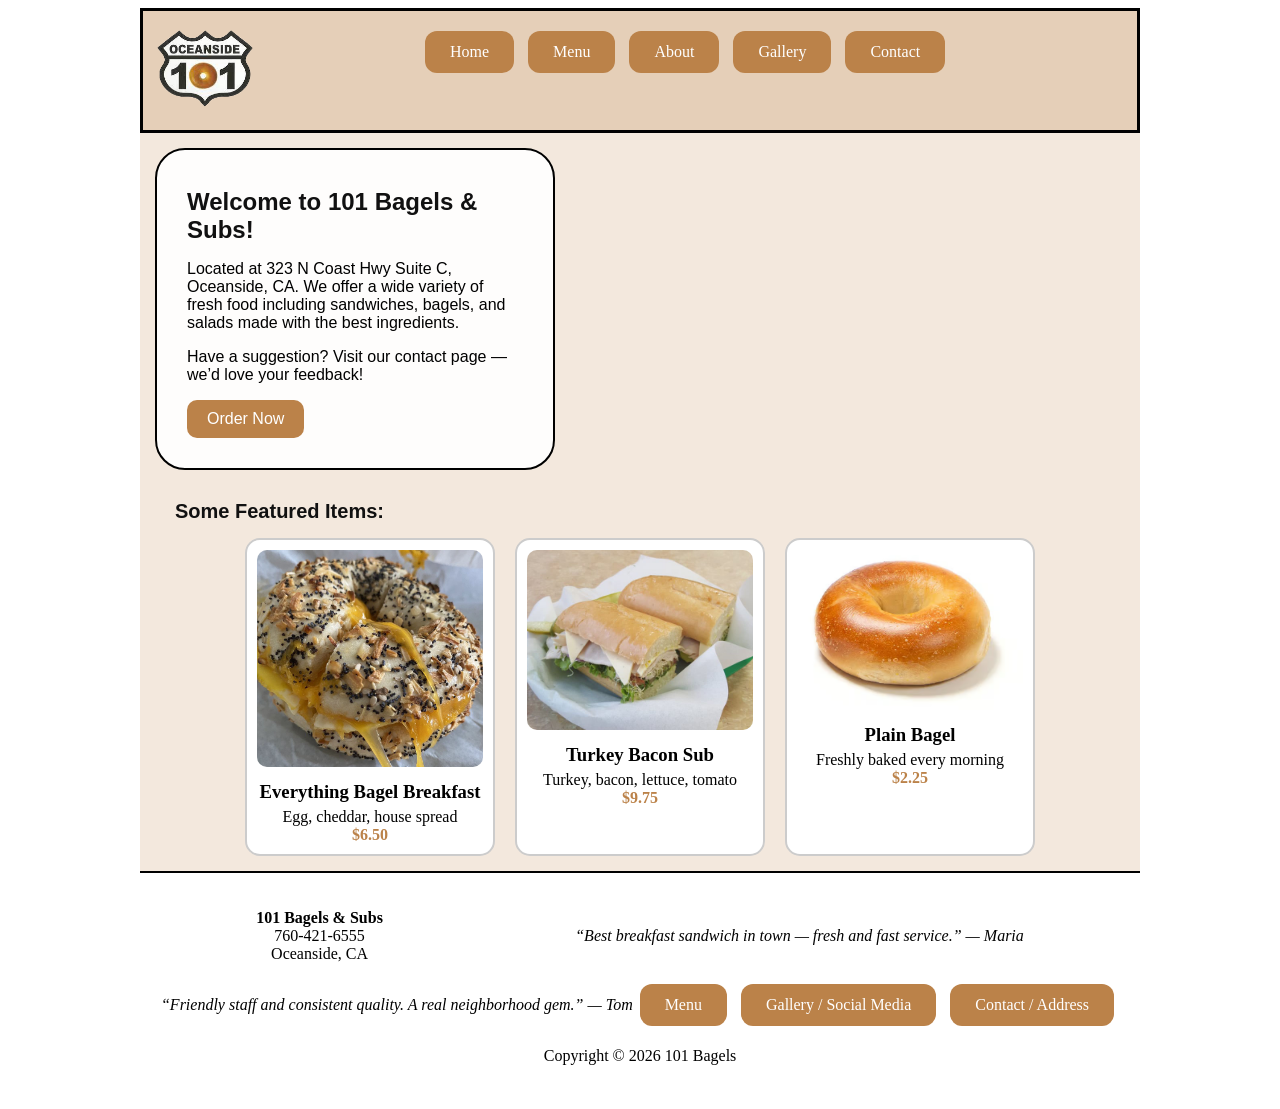
==== index.html @ 23ee876d "Add files via upload" ====
<!doctype html>
<html lang="en">
<head>
  <meta charset="UTF-8">
  <meta name="viewport" content="width=device-width, initial-scale=1.0">
  <link rel="icon" type="image/x-icon" href="logo.png">
  <link rel="stylesheet" type="text/css" href="style.css">
  <title>101 Bagels | Homepage</title>
</head>
<body>

  <!-- Logo (clickable) -->
  <div id="logo">
    <a href="index.html">
      <img src="logo.png" alt="101 Bagels Logo" width="100" height="99">
    </a>
  </div>

  <!-- Header -->
  <div class="Header">
    <a href="index.html" class="button">Home</a>
    <a href="menu.html" class="button">Menu</a>
    <a href="about.html" class="button">About</a>
    <a href="gallery.html" class="button">Gallery</a>
    <a href="contact.html" class="button">Contact</a>
  </div>

  <!-- Content -->
  <div class="Content">
    <div class="welcome-box">
      <h2>Welcome to 101 Bagels & Subs!</h2>
      <p>Located at 323 N Coast Hwy Suite C, Oceanside, CA. We offer a wide variety of fresh food including sandwiches, bagels, and salads made with the best ingredients.</p>
      <p>Have a suggestion? Visit our contact page — we’d love your feedback!</p>
      <button class="order-btn">Order Now</button>
    </div>

    <!-- Featured Items -->
    <div class="featured">
      <h2>Some Featured Items:</h2>
      <div class="featured-items">

        <div class="item">
          <img src="everything-bagel.jpg" alt="Everything Bagel Breakfast">
          <h3>Everything Bagel Breakfast</h3>
          <p>Egg, cheddar, house spread</p>
          <p class="price">$6.50</p>
        </div>

        <div class="item">
          <img src="turkey-sub.jpg" alt="Turkey Bacon Sub">
          <h3>Turkey Bacon Sub</h3>
          <p>Turkey, bacon, lettuce, tomato</p>
          <p class="price">$9.75</p>
        </div>

        <div class="item">
          <img src="plain-bagel.jpg" alt="Plain Bagel" height="160">
          <h3>Plain Bagel</h3>
          <p>Freshly baked every morning</p>
          <p class="price">$2.25</p>
        </div>

      </div> <!-- end .featured-items -->
    </div> <!-- end .featured -->
  </div> <!-- end .Content -->

  <!-- Footer -->
  <div class="Footer">
    <p><strong>101 Bagels & Subs</strong><br>
    760-421-6555<br>
    Oceanside, CA</p>

    <p><em>“Best breakfast sandwich in town — fresh and fast service.” — Maria</em></p>
    <p><em>“Friendly staff and consistent quality. A real neighborhood gem.” — Tom</em></p>

    <div class="footer-buttons">
      <a href="menu.html" class="button">Menu</a>
      <a href="gallery.html" class="button">Gallery / Social Media</a>
      <a href="contact.html" class="button">Contact / Address</a>
    </div>

    <p>Copyright &copy; <span id="year"></span> 101 Bagels</p>
  </div>

  <!-- Script to auto-update year -->
  <script>
    document.getElementById("year").textContent = new Date().getFullYear();
  </script>

</body>
</html>
---- style.css ----
@charset "UTF-8";
/* CSS Document */

/* ===== Global Styles ===== */
* {
    box-sizing: border-box;
}

body {
    max-width: 1000px;
    margin-left: auto;
    margin-right: auto;
}

/* For Tablet */
@media only screen and (max-width: 769px) {
    body {
        max-width: 769px;
    }
}

/* For Mobile Phone */
@media only screen and (max-width:480px) {
    body {
        max-width: 100%;
    }
}

/* ===== Header ===== */
.Header {
    background-color: #E5CFB8; /* White header */
    border: 3px solid #000;
    padding: 15px;
    height: 125px;
    width: 100%;
}

/* ===== Logo ===== */
#logo {
    margin: 15px;
    float: left;
    height: 150px;
    width: 250px;
}

#logo a img {
    transition: opacity 0.2s ease;
    cursor: pointer;
}

#logo a img:hover {
    opacity: 0.8;
}

/* ===== Content ===== */
.Content {
    background-color: #F3E8DD; /* Soft cream/tan content */
    padding: 15px;
    width: 100%;
}

/* ===== Welcome Box ===== */
.welcome-box {
    background-color: rgba(255, 255, 255, 0.9);
    padding: 30px;
    border-radius: 30px;
    border: 2px solid #000;
    max-width: 400px;
    margin: 20px left; /* centers the box naturally */
    font-family: Arial, sans-serif;
}

.welcome-box h2 {
    margin-top: 0;
}

.order-btn {
    background-color: #BB8249;
    color: white;
    padding: 10px 20px;
    border: none;
    border-radius: 10px;
    cursor: pointer;
    font-size: 16px;
}

.order-btn:hover {
    background-color: #87a9cc;
}

/* ===== Featured Section ===== */
.featured {
    text-align: center;
    margin-top: 30px;
}

.featured h2 {
    font-family: Arial, sans-serif;
    text-align: left;
    margin-left: 20px;
    font-size: 20px;
    font-weight: bold;
}

.featured-items {
    display: flex;
    flex-wrap: wrap;
    justify-content: center;
    gap: 20px;
}

/* Hover effect for featured items */
.item {
    transition: transform 0.3s ease, box-shadow 0.3s ease;
}

.item:hover {
    transform: translateY(-6px);
    box-shadow: 0 6px 14px rgba(0, 0, 0, 0.15);
}

.item {
    background-color: #FFFFFF;
    border-radius: 15px;
    padding: 10px;
    width: 250px;
    text-align: center;
    border: 2px solid #ccc;
}

.item img {
    width: 100%;
    border-radius: 10px;
}

.item h3 {
    margin: 10px 0 5px;
}

.item p {
    margin: 0;
}

.price {
    color: #BB8249;
    font-weight: bold;
    margin-top: 5px;
}

/* ===== Footer ===== */
.Footer {
    background-color: #FFFFFF;
    padding: 20px;
    text-align: center;
    border-top: 2px solid #000;
    display: flex;
    flex-wrap: wrap;
    justify-content: space-around;
    align-items: center;
}

/* ===== Buttons ===== */
.button {
    background-color: #BB8249;
    color: white;
    padding: 12px 25px;
    text-decoration: none;
    margin: 5px;
    display: inline-block;
    font-size: 16px;
    border: none;
    border-radius: 12px; /* Rounded edges */
    cursor: pointer;
    text-align: center;
    align-content: center;
}

.button:hover {
    background-color: #87a9cc;
}

/* ===== Menu Page Styles ===== */

/* Page Title */
h1 {
    font-family: 'Arial', sans-serif;
    font-size: 36px;
    text-align: center;
    margin-top: 30px;
    color: #333;
}

h2 {
    font-family: 'Arial', sans-serif;
    font-size: 24px;
    margin-top: 25px;
    margin-bottom: 10px;
    color: #BB8249;
}

/* Menu Section */
.menu-section {
    background-color: #F3E8DD; /* Soft cream/tan */
    padding: 25px;
    border-radius: 20px;
    border: 2px solid #000;
    margin: 20px auto;
    max-width: 900px;
}

/* Menu List Items */
.menu-section ul {
    list-style-type: none; /* Remove bullets */
    padding: 0;
    margin: 0;
}

.menu-section li {
    background-color: #FFFFFF;
    border: 2px solid #ccc;
    border-radius: 15px;
    padding: 12px 20px;
    margin-bottom: 10px;
    font-size: 18px;
    transition: transform 0.3s ease, box-shadow 0.3s ease;
    cursor: default;
}

.menu-section li:hover {
    transform: translateY(-4px);
    box-shadow: 0 4px 10px rgba(0, 0, 0, 0.1);
}

/* Paragraphs on Menu Page */
.menu-section p {
    font-size: 16px;
    color: #333;
    margin-bottom: 15px;
}

/* Highlight Prices */
.menu-section .price {
    color: #BB8249;
    font-weight: bold;
    float: right;
}

/* Responsive Menu Section */
@media only screen and (max-width: 769px) {
    .menu-section {
        padding: 20px;
    }
    .menu-section li {
        font-size: 16px;
    }
}

@media only screen and (max-width: 480px) {
    .menu-section {
        padding: 15px;
        border-radius: 15px;
        margin: 10px;
    }
    .menu-section li {
        font-size: 14px;
        padding: 10px 15px;
    }
}

/* ===== Menu Page as Cards ===== */

/* Page Title */
h1 {
    font-family: 'Arial', sans-serif;
    font-size: 36px;
    text-align: center;
    margin-top: 30px;
    color: #333;
}

h2 {
    font-family: 'Arial', sans-serif;
    font-size: 24px;
    margin-top: 25px;
    margin-bottom: 15px;
    color: #111111;
}

/* Menu Section Wrapper */
.menu-section {
    background-color: #F3E8DD; /* Soft cream/tan */
    padding: 25px;
    border-radius: 20px;
    border: 2px solid #000;
    margin: 20px auto;
    max-width: 900px;
}

/* Menu Cards Container */
.menu-cards {
    display: flex;
    flex-wrap: wrap;
    justify-content: center;
    gap: 20px;
    margin-top: 10px;
}

/* Individual Menu Card */
.menu-card {
    background-color: #FFFFFF;
    border-radius: 15px;
    border: 2px solid #ccc;
    width: 200px;
    text-align: center;
    padding: 15px;
    transition: transform 0.3s ease, box-shadow 0.3s ease;
    cursor: default;
    display: flex;
    flex-direction: column;
    align-items: center;
}

.menu-card img {
    width: 100%;
    border-radius: 10px;
    margin-bottom: 10px;
}

.menu-card h3 {
    font-size: 18px;
    margin: 10px 0 5px;
    color: #333;
}

.menu-card p {
    font-size: 16px;
    margin: 0;
    color: #555;
}

.menu-card .price {
    color: #BB8249;
    font-weight: bold;
    margin-top: 8px;
}

/* Hover effect for cards */
.menu-card:hover {
    transform: translateY(-6px);
    box-shadow: 0 6px 14px rgba(0, 0, 0, 0.15);
}

/* Responsive Menu Cards */
@media only screen and (max-width: 769px) {
    .menu-card {
        width: 45%;
    }
}

@media only screen and (max-width: 480px) {
    .menu-card {
        width: 90%;
    }
}

/* ===== Accordion Buttons ===== */
.accordion {
  background-color: #BB8249;
  color: white;
  cursor: pointer;
  padding: 14px 20px;
  width: 100%;
  border: none;
  border-radius: 12px;
  text-align: left;
  font-size: 18px;
  margin-bottom: 10px;
  transition: background-color 0.3s ease;
  display: flex;
  justify-content: space-between;
  align-items: center;
}

/* Hover */
.accordion:hover {
  background-color: #87a9cc;
}

/* Active state */
.accordion.active {
  background-color: #87a9cc;
}

/* Arrow Icon */
.accordion::after {
  content: "▼"; /* down arrow */
  font-size: 18px;
  transition: transform 0.3s ease;
}

/* Rotate arrow when open */
.accordion.active::after {
  transform: rotate(-180deg);
}

/* ===== Smooth Sliding Panel ===== */
.panel {
  max-height: 0;                     /* Hidden by default */
  overflow: hidden;
  transition: max-height 0.4s ease;  /* Smooth slide animation */
}

/* Inside panel (your cards/layout) */
.panel .menu-cards {
  padding: 15px 5px;
}
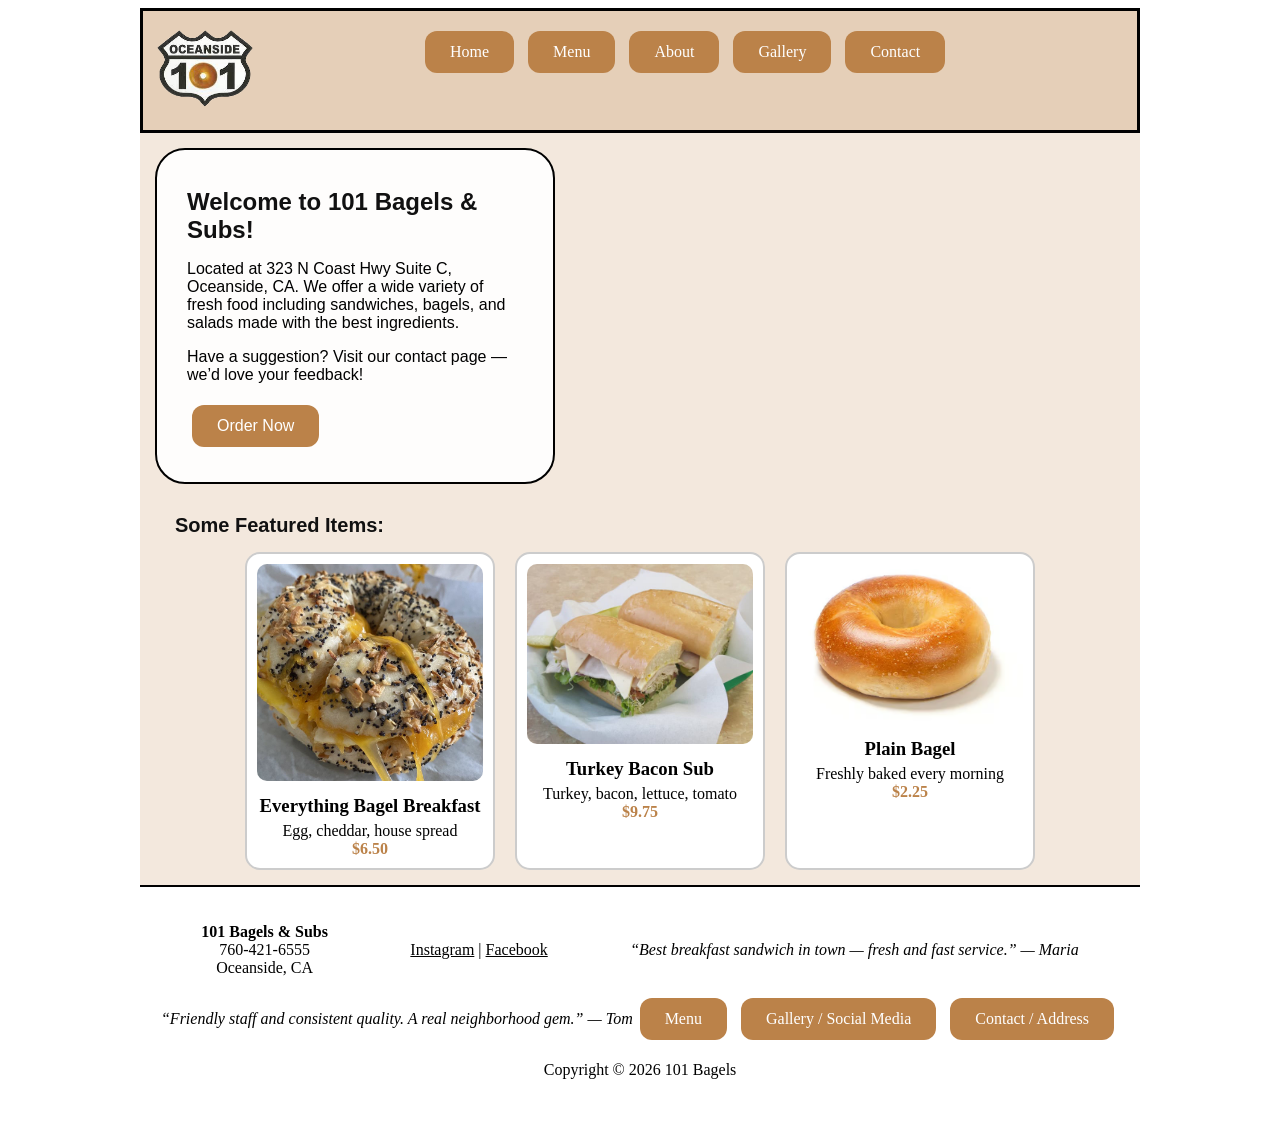
==== commit b73c8b85: "Add files via upload" ====
--- a/index.html
+++ b/index.html
@@ -31,7 +31,7 @@
       <h2>Welcome to 101 Bagels & Subs!</h2>
       <p>Located at 323 N Coast Hwy Suite C, Oceanside, CA. We offer a wide variety of fresh food including sandwiches, bagels, and salads made with the best ingredients.</p>
       <p>Have a suggestion? Visit our contact page — we’d love your feedback!</p>
-      <button class="order-btn">Order Now</button>
+      <a href="menu.html" class="button">Order Now</a>
     </div>
 
     <!-- Featured Items -->
@@ -64,23 +64,32 @@
     </div> <!-- end .featured -->
   </div> <!-- end .Content -->
 
-  <!-- Footer -->
-  <div class="Footer">
-    <p><strong>101 Bagels & Subs</strong><br>
-    760-421-6555<br>
-    Oceanside, CA</p>
+<!-- Footer -->
+<div class="Footer">
+  <p><strong>101 Bagels & Subs</strong><br>
+  760-421-6555<br>
+  Oceanside, CA</p>
 
-    <p><em>“Best breakfast sandwich in town — fresh and fast service.” — Maria</em></p>
-    <p><em>“Friendly staff and consistent quality. A real neighborhood gem.” — Tom</em></p>
+  <!-- Social Media Links as black text with underline -->
+  <p>
+    <a href="https://www.instagram.com/101_bagels/?hl=en" target="_blank" style="color: black;">Instagram</a> | 
+    <a href="https://www.facebook.com/101bagels/" target="_blank" style="color: black;">Facebook</a>
+  </p>
 
-    <div class="footer-buttons">
-      <a href="menu.html" class="button">Menu</a>
-      <a href="gallery.html" class="button">Gallery / Social Media</a>
-      <a href="contact.html" class="button">Contact / Address</a>
-    </div>
+  <p><em>“Best breakfast sandwich in town — fresh and fast service.” — Maria</em></p>
+  <p><em>“Friendly staff and consistent quality. A real neighborhood gem.” — Tom</em></p>
 
-    <p>Copyright &copy; <span id="year"></span> 101 Bagels</p>
+  <div class="footer-buttons">
+    <a href="menu.html" class="button">Menu</a>
+    <a href="gallery.html" class="button">Gallery / Social Media</a>
+    <a href="contact.html" class="button">Contact / Address</a>
   </div>
+
+  <p>Copyright &copy; <span id="year"></span> 101 Bagels</p>
+</div>
+
+
+
 
   <!-- Script to auto-update year -->
   <script>
--- a/style.css
+++ b/style.css
@@ -415,3 +415,25 @@
   padding: 15px 5px;
 }
 
+
+/* === Gallery Banner === */
+.gallery-banner {
+  width: 100%;
+  height: 200px; /* adjust height as needed */
+  background-image: url('banner.jpg'); /* replace with your banner image */
+  background-size: cover;
+  background-position: center;
+  display: flex;
+  align-items: center;
+  justify-content: center;
+  margin-bottom: 30px;
+  border-radius: 15px;
+  box-shadow: 0 3px 8px rgba(0,0,0,0.1);
+}
+
+.gallery-banner h1 {
+  color: white;
+  font-size: 48px;
+  font-weight: 700;
+  text-shadow: 2px 2px 6px rgba(0,0,0,0.5);
+}
